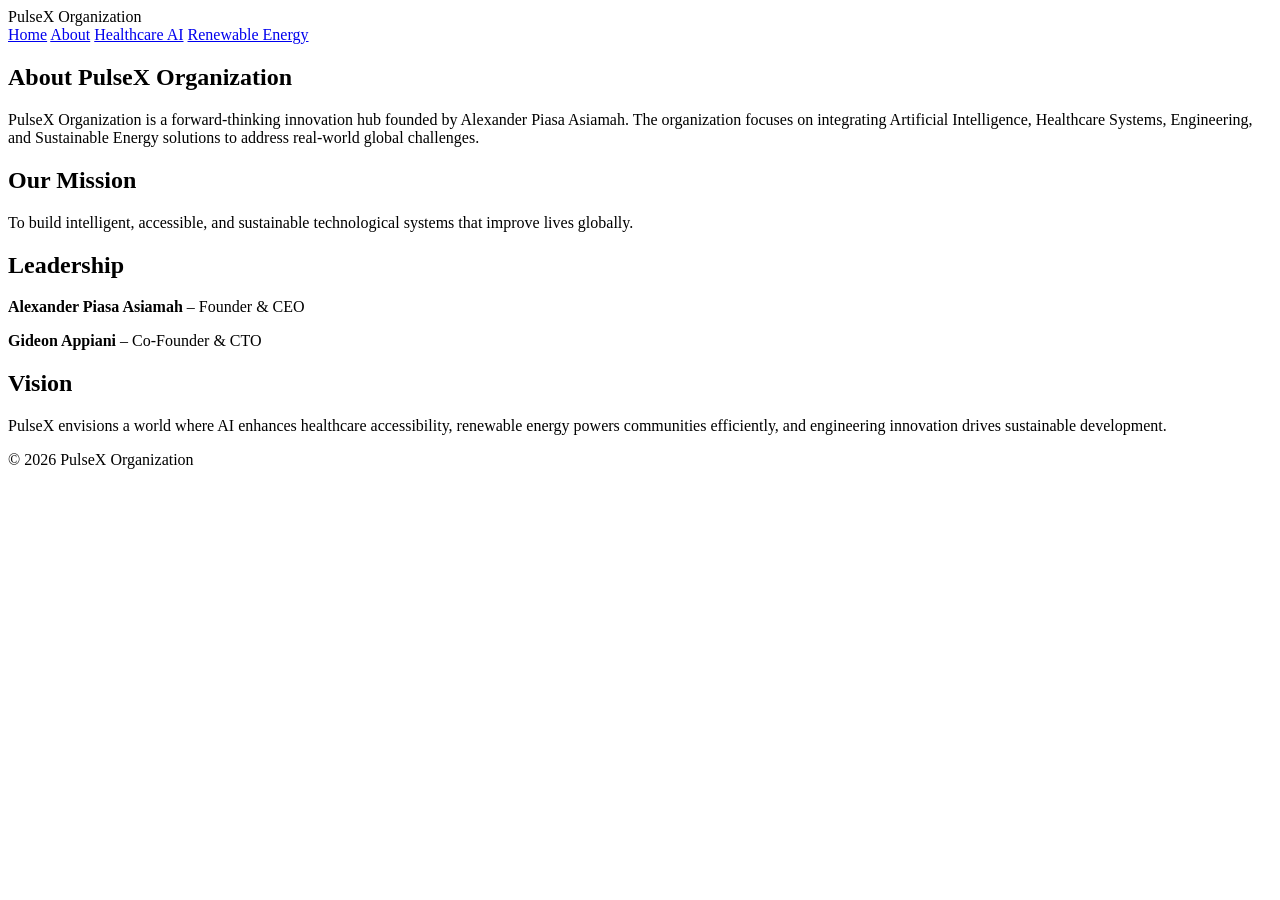
==== about.html @ 613ce488 "Create about.html" ====
<!DOCTYPE html>
<html lang="en">
<head>
<meta charset="UTF-8">
<meta name="viewport" content="width=device-width, initial-scale=1.0">
<title>About - PulseX Organization</title>
<link rel="stylesheet" href="style.css">
</head>
<body>

<header>
  <div class="logo">PulseX Organization</div>
  <nav>
    <a href="index.html">Home</a>
    <a href="about.html">About</a>
    <a href="healthcare.html">Healthcare AI</a>
    <a href="energy.html">Renewable Energy</a>
  </nav>
</header>

<section class="page">
<h1>About PulseX Organization</h1>

<p>
PulseX Organization is a forward-thinking innovation hub founded by Alexander Piasa Asiamah. 
The organization focuses on integrating Artificial Intelligence, Healthcare Systems, Engineering, 
and Sustainable Energy solutions to address real-world global challenges.
</p>

<h2>Our Mission</h2>
<p>
To build intelligent, accessible, and sustainable technological systems that improve lives globally.
</p>

<h2>Leadership</h2>
<p><strong>Alexander Piasa Asiamah</strong> – Founder & CEO</p>
<p><strong>Gideon Appiani</strong> – Co-Founder & CTO</p>

<h2>Vision</h2>
<p>
PulseX envisions a world where AI enhances healthcare accessibility, renewable energy powers 
communities efficiently, and engineering innovation drives sustainable development.
</p>

</section>

<footer>
  <p>© 2026 PulseX Organization</p>
</footer>

</body>
</html>
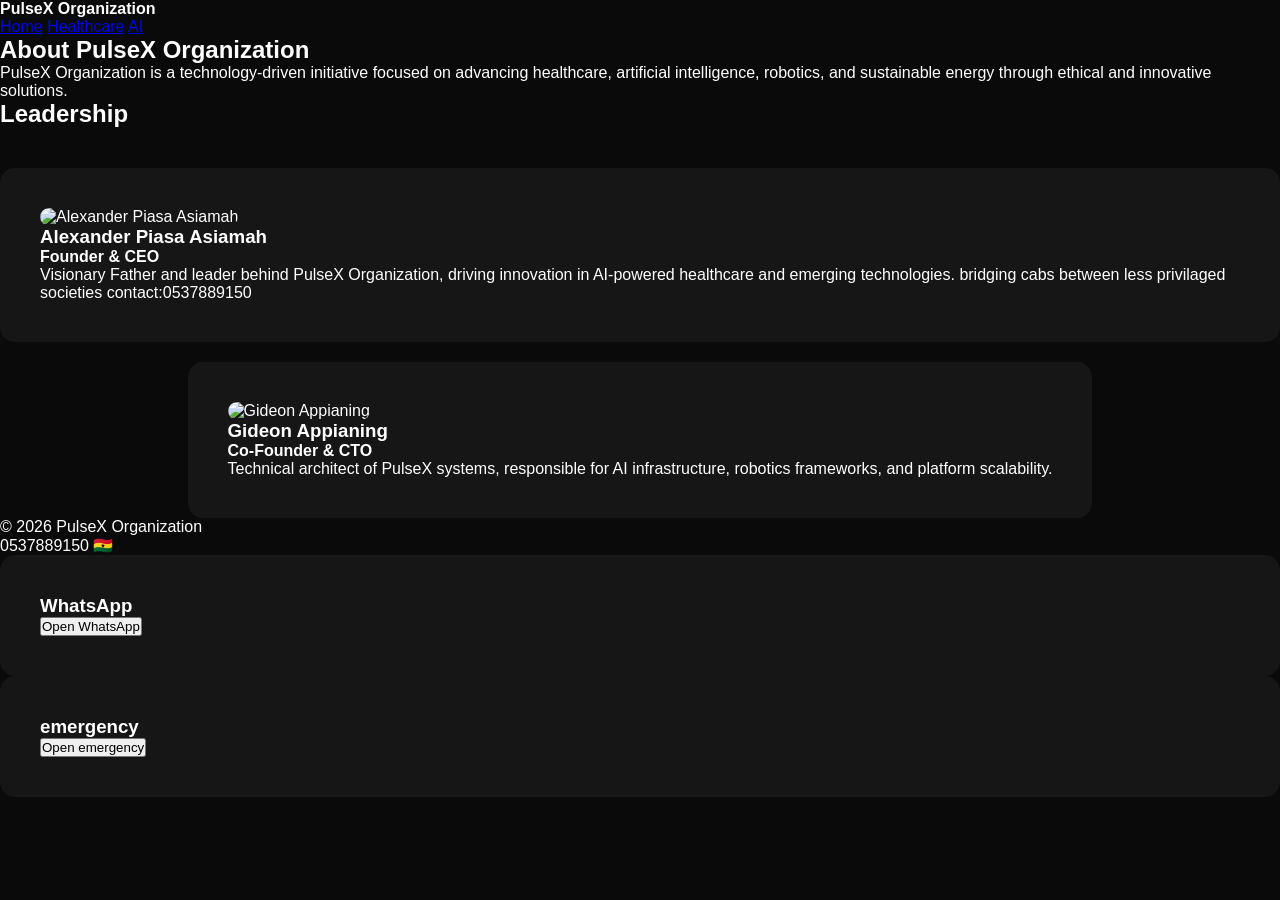
==== commit 161c0a49: "Create about.html for PulseX Organization Add about page for PulseX Organization with leadership det" ====
--- a/about.html
+++ b/about.html
@@ -2,51 +2,80 @@
 <html lang="en">
 <head>
 <meta charset="UTF-8">
-<meta name="viewport" content="width=device-width, initial-scale=1.0">
-<title>About - PulseX Organization</title>
-<link rel="stylesheet" href="style.css">
+<title>About PulseX</title>
+<link rel="stylesheet" href="css/style.css">
 </head>
 <body>
 
 <header>
-  <div class="logo">PulseX Organization</div>
+  <strong>PulseX Organization</strong>
   <nav>
     <a href="index.html">Home</a>
-    <a href="about.html">About</a>
-    <a href="healthcare.html">Healthcare AI</a>
-    <a href="energy.html">Renewable Energy</a>
+    <a href="healthcare.html">Healthcare</a>
+    <a href="ai.html">AI</a>
   </nav>
 </header>
 
-<section class="page">
-<h1>About PulseX Organization</h1>
+<section>
+  <h2>About PulseX Organization</h2>
+  <p>
+    PulseX Organization is a technology-driven initiative focused on advancing
+    healthcare, artificial intelligence, robotics, and sustainable energy
+    through ethical and innovative solutions.
+  </p>
+</section>
 
-<p>
-PulseX Organization is a forward-thinking innovation hub founded by Alexander Piasa Asiamah. 
-The organization focuses on integrating Artificial Intelligence, Healthcare Systems, Engineering, 
-and Sustainable Energy solutions to address real-world global challenges.
-</p>
+<section>
+  <h2>Leadership</h2>
 
-<h2>Our Mission</h2>
-<p>
-To build intelligent, accessible, and sustainable technological systems that improve lives globally.
-</p>
+  <div class="cards">
 
-<h2>Leadership</h2>
-<p><strong>Alexander Piasa Asiamah</strong> – Founder & CEO</p>
-<p><strong>Gideon Appiani</strong> – Co-Founder & CTO</p>
+    <!-- FOUNDER -->
+    <div class="card">
+      <img src="assets/founder.jpg" alt="Alexander Piasa Asiamah"
+           style="width:100%;border-radius:12px;">
+      <h3>Alexander Piasa Asiamah</h3>
+      <p><strong>Founder & CEO</strong></p>
+      <p>
+        Visionary Father and leader behind PulseX Organization, driving innovation in
+        AI-powered healthcare and emerging technologies. bridging cabs between less privilaged societies
+        contact:0537889150
+      </p>
+    </div>
 
-<h2>Vision</h2>
-<p>
-PulseX envisions a world where AI enhances healthcare accessibility, renewable energy powers 
-communities efficiently, and engineering innovation drives sustainable development.
-</p>
+    <!-- CO-FOUNDER -->
+    <div class="card">
+      <img src="assets/cto.jpg" alt="Gideon Appianing"
+           style="width:100%;border-radius:12px;">
+      <h3>Gideon Appianing</h3>
+      <p><strong>Co-Founder & CTO</strong></p>
+      <p>
+        Technical architect of PulseX systems, responsible for AI infrastructure,
+        robotics frameworks, and platform scalability.
+      </p>
+    </div>
 
+  </div>
 </section>
 
 <footer>
-  <p>© 2026 PulseX Organization</p>
+  © 2026 PulseX Organization
 </footer>
 
 </body>
 </html>
+</contactinfo>
+0537889150
+</country>🇬🇭
+<div class="card">
+    <h3>WhatsApp</h3>
+    <a href="https://wa.me/0537889150" target="_blank">
+      <button>Open WhatsApp</button>
+    </a>
+  </div>
+<div class="card">
+    <h3>emergency</h3>
+    <a href="911" target="_blank">
+      <button>Open emergency</button>
+    </a>
+  </div>
--- a/css/style.css
+++ b/css/style.css
@@ -0,0 +1,71 @@
+*{
+    margin:0;
+    padding:0;
+    box-sizing:border-box;
+    font-family:-apple-system, BlinkMacSystemFont, 'SF Pro Display', sans-serif;
+}
+
+body { background:#0a0a0a; color:white; }
+
+.navbar {
+    display:flex;
+    justify-content:space-between;
+    align-items:center;
+    padding:20px 60px;
+    background:rgba(0,0,0,0.7);
+    backdrop-filter: blur(10px);
+    position:fixed; width:100%; z-index:1000;
+}
+
+.navbar a { color:white; text-decoration:none; margin-left:25px; }
+
+.logo { display:flex; align-items:center; gap:10px; }
+.logo img { height:35px; }
+
+.hero {
+    height:100vh;
+    position:relative;
+    display:flex;
+    align-items:center;
+    justify-content:center;
+    text-align:center;
+}
+.hero-video {
+    position:absolute; width:100%; height:100%; object-fit:cover; z-index:-1; opacity:0.3;
+}
+.hero-content h1 { font-size:3rem; }
+
+.btn { display:inline-block; padding:12px 25px; background:#0066ff; border-radius:8px; text-decoration:none; color:white; margin-top:20px; }
+
+.cards { display:flex; justify-content:center; flex-wrap:wrap; gap:20px; margin-top:40px; }
+.card {
+    background:rgba(255,255,255,0.05);
+    padding:40px;
+    border-radius:15px;
+    text-decoration:none;
+    color:white;
+    transition:0.4s;
+}
+.card:hover {
+    transform:translateY(-10px);
+    box-shadow:0 20px 40px rgba(0,102,255,0.4);
+}
+
+.team-container { display:flex; justify-content:center; gap:50px; margin-top:40px; }
+.team-member img { width:220px; border-radius:15px; }
+
+.chatbox { position:fixed; bottom:20px; right:20px; width:300px; background:#111; padding:15px; border-radius:10px; }
+#chat-messages { height:200px; overflow-y:auto; margin-bottom:10px; }
+
+/* Donation Section */
+.donation {
+    padding:100px 50px;
+    text-align:center;
+    background:#111;
+}
+.donation input { padding:12px; width:250px; border-radius:8px; border:none; margin-right:10px; }
+.donation button { padding:12px 20px; background:#0066ff; border:none; border-radius:8px; color:white; cursor:pointer; }
+
+/* Animations */
+.hero-content { animation: fadeUp 1.5s ease-out; }
+@keyframes fadeUp { from { opacity:0; transform: translateY(30px); } to { opacity:1; transform: translateY(0); } }
